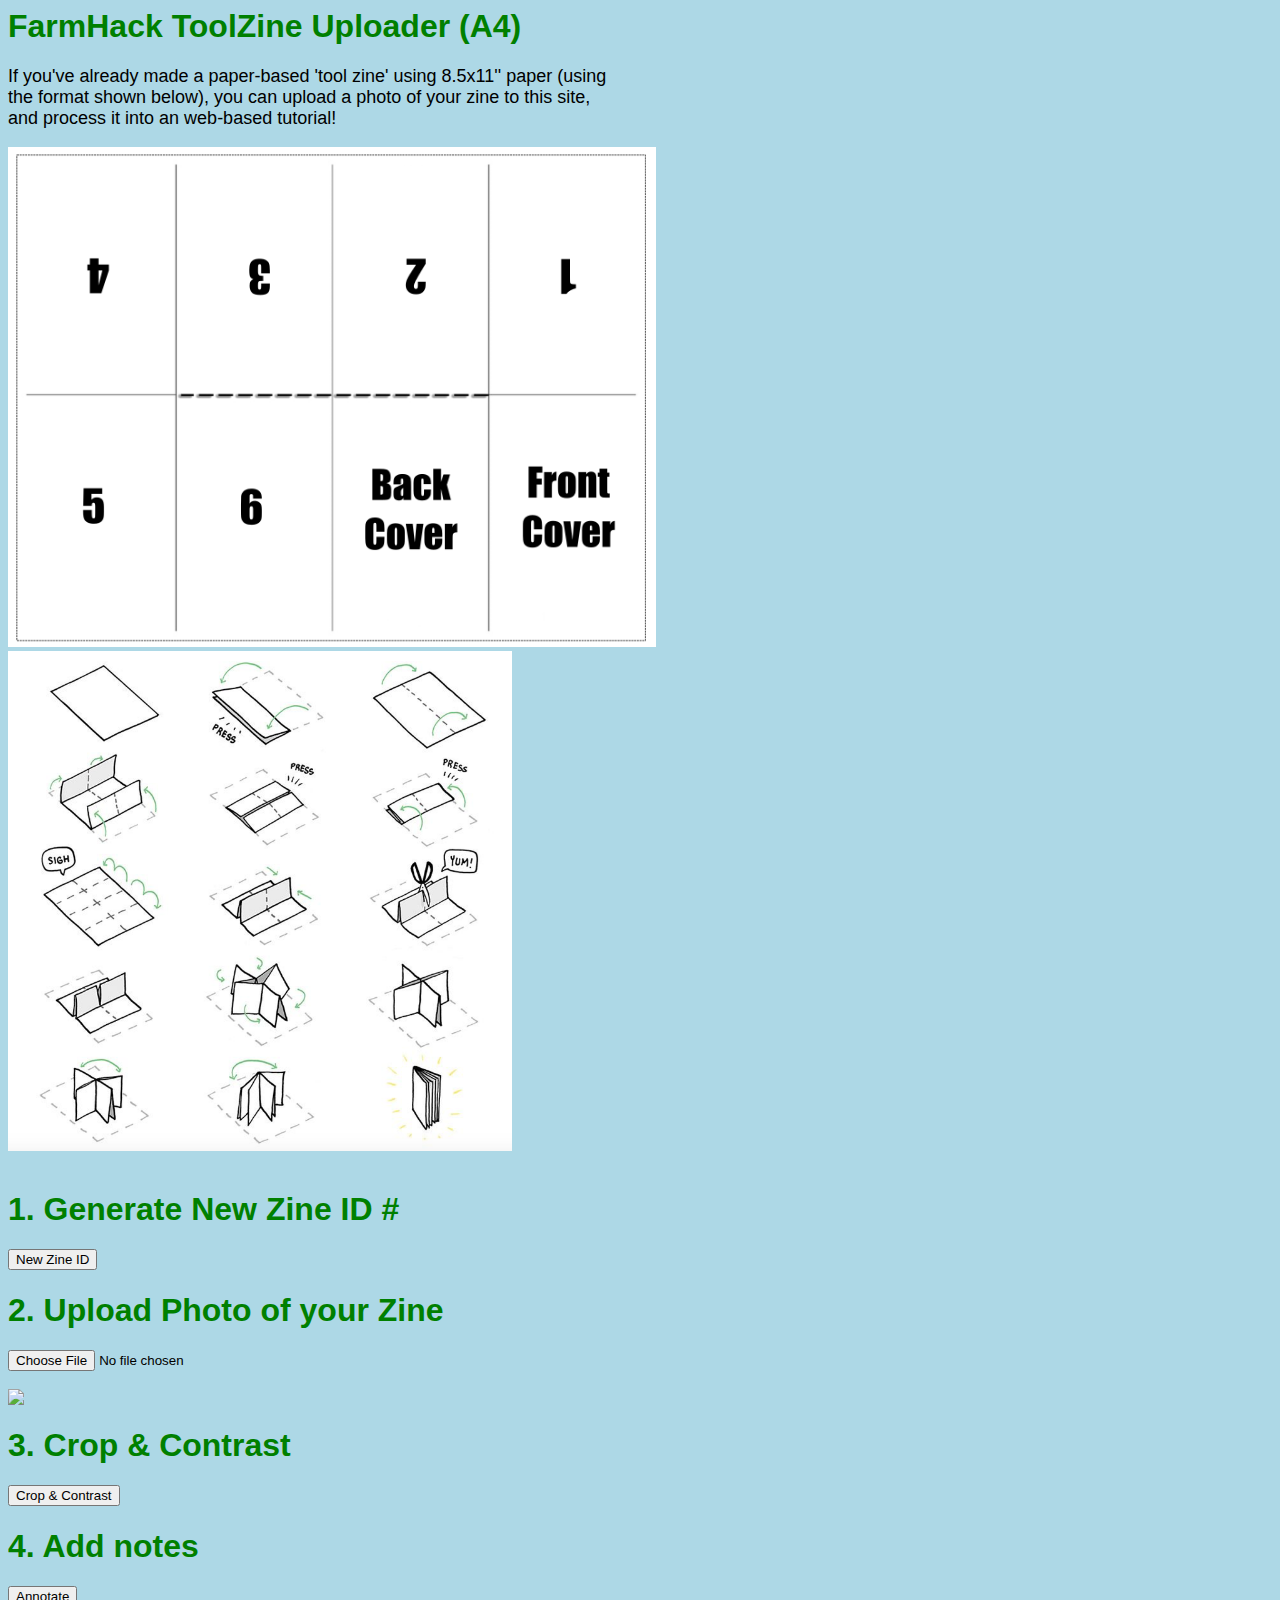
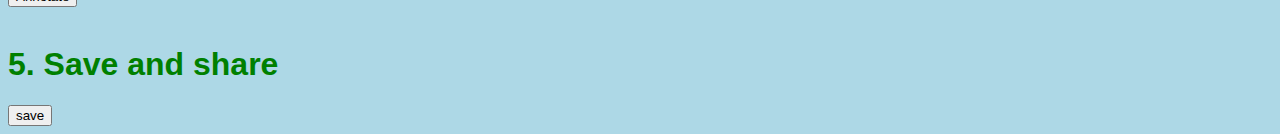
==== a4.html @ 9c6be7d4 "update" ====
<html>
<head>
  <script src="./jquery.min.js"></script> 
    <link  href="./cropper.css" rel="stylesheet"> 
    <script src="./cropper.min.js"></script>
    <script src="https://cdnjs.cloudflare.com/ajax/libs/jspdf/1.3.2/jspdf.min.js"></script>
    <!--<script> src="./html2canvas.min.js" </script>-->
    <script src ="./qrcode.min.js"></script>

    <script>
      //var doc = new jsPDF('l', 'in', 'letter');  // optional parameters
      var rando;
    </script>
</head>

<body>
<h1>FarmHack ToolZine Uploader (A4)</h1>

<p class="displaying" id="pdftest">
If you've already made a paper-based 'tool zine' using 8.5x11'' paper (using the format shown below), you can upload a photo of your zine to this site, and process it into an web-based tutorial!
</p>


<img src="assets/template_a.png" height="500px">
&nbsp &nbsp
&nbsp
&nbsp
<img src="assets/folding.png" height="500px"><br><br>

<h1>1. Generate New Zine ID #</h1>

  <button id="save_button">New Zine ID</button> 
  <div class = "displaying" id="sharing">

  </div>

    

<h1>2. Upload Photo of your Zine</h1>
<div id="uploading"></div>

<input type="file" name="image" id="image" onchange="readURL(this);"/>
<!-- <h2>Uploaded Photo of Your Zine Page:</h2> -->
<div class="image_container" id="cropped_result">
    <!--<img id="blah" src="#" alt="your uploaded image" /> -->
    <br>
    <img id="blah" src="#" />
   <!-- <h2>Processed Zine:</h2>-->
</div>

<h1>3. Crop & Contrast</h1>

<button id="crop_button">Crop & Contrast</button> 
<br>
<div class="image_container" id="croppy">
</div>

<h1>4. Add notes</h1>
<button id="grid_button">Annotate</button> 

<br>
<br>
  <div id="bobble">

  </div>

  <h1>5. Save and share</h1>
  <button id="share">save</button> 
  <div class = "displaying" id="spreading">

  </div>
  

<!--
<p>
  <b>QR Code</b> with link to this feed (download: <a href="#" download="qrcode.png" id="downloadlink">qrcode_feed_tf5r8svegz6z.png</a>)
</p>

  <canvas id="qrcode"></canvas>
-->
    
<!--
    <script>const canvas = document.getElementById("qrcode");
    const canvasdata = canvas.toDataURL();
    const link = document.getElementById("downloadlink");
    link.href = canvasdata;
    link.download = "feed_tf5r8svegz6z.png";
    </script>
  -->


<script>
  function uuidv4() {
  return 'xxxxxxxx-xxxx-4xxx-yxxx-xxxxxxxxxxxx'.replace(/[xy]/g, function(c) {
    var r = Math.random() * 16 | 0, v = c == 'x' ? r : (r & 0x3 | 0x8);
    return v.toString(16);
  });
}
</script>

<script>

        function contrastImage(imgData, contrast){  //input range [-100..100]
            var d = imgData.data;
            contrast = (contrast/100) + 1;  //convert to decimal & shift range: [0..2]
            var intercept = 128 * (1 - contrast);
            for(var i=0;i<d.length;i+=4){   //r,g,b,a
                d[i] = d[i]*contrast + intercept;
                d[i+1] = d[i+1]*contrast + intercept;
                d[i+2] = d[i+2]*contrast + intercept;
            }
            return imgData;
        }
    
</script>

<script type="text/javascript" defer>
    function readURL(input) {
        if (input.files && input.files[0]) {
            var reader = new FileReader();
            reader.onload = function (e) {
                $('#blah').attr('src', e.target.result)
            };
            reader.readAsDataURL(input.files[0]);
            setTimeout(initCropper, 1000);
        }
    }
    function initCropper(){
        var image = document.getElementById('blah');

        image.style.height="500px";
        
        var cropper = new Cropper(image, {
          //aspectRatio: 1.294, // US 8.5 x 11 in landscape mode
          aspectRatio: 1.41, // UK 8.3 x 11.7 in landscape mode
          rotatable:true,
          crop: function(e) {
            console.log(e.detail.x);
            console.log(e.detail.y);
          }
        });

        // On crop button clicked
        document.getElementById('crop_button').addEventListener('click', function(){
          
        
          var croppedCanvas = cropper.getCroppedCanvas();
          croppedCanvas.id = "croptop";
          // next step -- create new canvas element with these dimensions ..
          var cropped_width = croppedCanvas.width;
          var cropped_height = croppedCanvas.height;

           // split into pieces
          var numColsToCut = 4;
          var numRowsToCut = 2;
          var widthOfOnePiece = croppedCanvas.width/numColsToCut;
          var heightOfOnePiece = croppedCanvas.height/numRowsToCut;

          



          /*
          var imgurl =  croppedCanvas.toDataURL();
          var img = document.createElement("img");
          img.src = imgurl;
          */
          
          /*
          console.log("cropped dim:");
          console.log(cropped_width,cropped_height);

          var c = document.getElementById("cropped");
          var ctx = c.getContext("2d");

          var imgurl =  croppedCanvas.toDataURL();
          var img = document.createElement("img");
          img.src = imgurl;
          img.id = "joe";
          ctx.drawImage(img, 0, 0);
          console.log('yeah');
          */
          var ctx = croppedCanvas.getContext("2d");
          var imgData = ctx.getImageData(0, 0, croppedCanvas.width, croppedCanvas.height);
          

/*
              // invert colors
    var i;
    for (i = 0; i < imgData.data.length; i += 4) {
      imgData.data[i] = 255 - imgData.data[i];
      imgData.data[i+1] = 255 - imgData.data[i+1];
      imgData.data[i+2] = 255 - imgData.data[i+2];
      imgData.data[i+3] = 255;
    }
*/

// black and white
var pix = imgData.data;
for (var i = 0, n = pix.length; i < n; i += 4) {
var grayscale = pix[i ] * .3 + pix[i+1] * .59 + pix[i+2] * .11;
pix[i ] = grayscale; // red
pix[i+1] = grayscale; // green
pix[i+2] = grayscale; // blue
// alpha
}


    imgData= contrastImage(imgData, 70);

    ctx.putImageData(imgData, 0, 0);


        
          document.getElementById("croppy").appendChild(croppedCanvas);
          
         
          //document.getElementById("cropped_result").appendChild(img);
        
            /* ---------------- SEND IMAGE TO THE SERVER-------------------------

                cropper.getCroppedCanvas().toBlob(function (blob) {
                      var formData = new FormData();
                      formData.append('croppedImage', blob);
                      // Use `jQuery.ajax` method
                      $.ajax('/path/to/upload', {
                        method: "POST",
                        data: formData,
                        processData: false,
                        contentType: false,
                        success: function () {
                          console.log('Upload success');
                        },
                        error: function () {
                          console.log('Upload error');
                        }
                      });
                });
            ----------------------------------------------------*/
        })
    }
</script>


<script>

var clickNum=0;

  document.getElementById('grid_button').addEventListener('click', function(){
    clickNum++;
    console.log("clicknum:",clickNum);
    var c = document.getElementById("croptop");
    var ctx = c.getContext("2d");

      ctx.font = "30px Arial";
      //ctx.fillText("UUID", 2*widthOfOnePiece, heightOfOnePiece);
      ctx.fillText("UUID", 10, 10);
      

    //var img = document.getElementById("scream");
    //ctx.drawImage(img, 0, 0);
    var imgData = ctx.getImageData(0, 0, c.width, c.height);


    


    console.log("canvas dim:");
    console.log(c.width,c.height);

    //var canvas = document.getElementById('example'),
    var dataUrl = c.toDataURL();
    var image = document.createElement('img');
    image.src = dataUrl;
    //var pix_per_mm = 3.7795;
    //var a4_height_mm = 297;
    //var a4_width_mm = 210;
    //image.style.width="200px";


/*
    QRCode.toCanvas(document.getElementById('qrcode'), 'http://belfast.pvos.org/data/tf5r8svegz6z', function (error) {
    if (error) console.error(error)
    console.log('success!');
    })
*/

    //document.getElementById("cropped_result").appendChild(image);

    // split into pieces
    var numColsToCut = 4;
    var numRowsToCut = 2;
    var widthOfOnePiece = c.width/numColsToCut;
    var heightOfOnePiece = c.height/numRowsToCut;

    var imagePieces = [];
    
    var index = 0;
        for(var y = 0; y < numRowsToCut; ++y) {
          for(var x = 0; x < numColsToCut; ++x) {
            var canvas = document.createElement('canvas');
            canvas.width = widthOfOnePiece;
            canvas.height = heightOfOnePiece;
            if (index!=16) {
            var context = canvas.getContext('2d');
            if (index < 4) {
              context.translate(canvas.width, canvas.height);
              context.rotate(Math.PI);
              context.drawImage(image, x * widthOfOnePiece, y * heightOfOnePiece, widthOfOnePiece, heightOfOnePiece, 0, 0, canvas.width, canvas.height);
              context.rotate(-Math.PI);
              context.translate(-canvas.width, -canvas.height);
            }
            else {
            context.drawImage(image, x * widthOfOnePiece, y * heightOfOnePiece, widthOfOnePiece, heightOfOnePiece, 0, 0, canvas.width, canvas.height);
            
            /*if (index==6) {
            context.font = "30px Arial";
            context.fillText("Hello World", 10, 50);
            }
            */
            }

            
            imagePieces.push(canvas.toDataURL());
            
            
            }
            else {
              QRCode.toCanvas(canvas, 'http://belfast.pvos.org/data/tf5r8svegz6z', function (error) {
              if (error) console.error(error)
              console.log('success!');
              imagePieces.push(canvas.toDataURL());
              });
            }

            index=index+1;
            //console.log(uuidv4());
            


        }
    }

    // imagePieces now contains data urls of all the pieces of the image

    // load one piece onto the page

    var pages = [7,3,2,1,0,4,5,6]

    if(clickNum>1) {
      //var i = 0;
    pages.forEach(page => 
    {
      console.log(page);
      var image = document.createElement('img');
      image.src = imagePieces[page];
      //image.style.margin-right = "50px";
      image.draggable="true";

      var c = document.getElementById("croptop");
      var numColsToCut = 4;
      var numRowsToCut = 2;
      var widthOfOnePiece = c.width/numColsToCut;
      var heightOfOnePiece = c.height/numRowsToCut;

      var txt = document.createElement('textarea');
      txt.rows="20";

      console.log("heightOfOnePiece:",heightOfOnePiece);
      
      console.log("txt.height:",txt.height);
      var parent = document.getElementById("bobble");
      parent.appendChild(image);
      parent.appendChild( document.createTextNode( '\u00A0\u00A0' ) );
      parent.appendChild(txt);
      parent.appendChild(document.createElement("br"));
      parent.appendChild(document.createElement("br"));


    });
    }
   
    var title = document.getElementById("title") ;

    //title.innerHTML="ToolZine ID#: ".concat(genRanHex(8));




  });

  document.getElementById('save_button').addEventListener('click', function(){


    var shareinfo = document.createElement('span');

    const genRanHex = size => [...Array(size)].map(() => Math.floor(Math.random() * 16).toString(16)).join('');

    rando = genRanHex(8);
    var parent = document.getElementById("sharing");

    var inside = "<br>Toolzine ID: ";
    inside=inside.concat("<span class=\"zine_id\"><b>");
    inside=inside.concat(rando);
    inside=inside.concat("</b></span>");
    

    

    /*
    inside=inside.concat("<p>");
    inside=inside.concat("Write the above URL down on your zine back page!");
    inside=inside.concat("</p>");
    */

    shareinfo.innerHTML=inside;
    parent.appendChild(shareinfo);

/*
    var shareinfo = document.createElement('span');
    var parent = document.getElementById("uploading");
    var inside = "<p> Now write the above-generated zine ID down on your zine's back page, take a photo, and upload!</p>";
    shareinfo.innerHTML=inside;
    parent.appendChild(shareinfo);
    */

    console.log("yelllll");

  });

  document.getElementById('share').addEventListener('click', function(){


    var c = document.getElementById("croptop");

    var imgurl =  c.toDataURL();
    var image = document.createElement("img");
    image.src = imgurl;
    //var doc = new jsPDF('l', 'mm', 'a4');  
    

    console.log("saved!");
    
    var parent = document.getElementById("spreading");

    var inside="</b><br><br>Toolzine URL: <a href=\"";
    inside=inside.concat("(link)\"");
    inside=inside.concat(">");

    inside=inside.concat("http://farmhack.org/toolzines/");

    inside=inside.concat(rando);
    inside=inside.concat("</a>");
    inside=inside.concat("<br><br> You can now write the above ID and/or URL on your zine somewhere!");

    var shareinfo = document.createElement('span');
    shareinfo.innerHTML=inside;
    parent.appendChild(shareinfo);

    var doc = new jsPDF('l', 'mm', 'a4');  
// optional parameters
    doc.addImage(image, 'JPEG', 0, 0,297,210);
    //doc.addImage(image, 'JPEG', 0, 0,11,8.5);
    doc.save(rando.concat(".pdf"));


  });


</script>


</body>
</html>
---- cropper.css ----
/*!
 * Cropper.js v1.5.11
 * https://fengyuanchen.github.io/cropperjs
 *
 * Copyright 2015-present Chen Fengyuan
 * Released under the MIT license
 *
 * Date: 2021-02-17T11:53:21.992Z
 */



.cropper-container {
  direction: ltr;
  font-size: 0;
  line-height: 0;
  position: relative;
  -ms-touch-action: none;
  touch-action: none;
  -webkit-user-select: none;
  -moz-user-select: none;
  -ms-user-select: none;
  user-select: none;
}

.cropper-container img {
  display: block;
  height: 100%;
  image-orientation: 0deg;
  max-height: none !important;
  max-width: none !important;
  min-height: 0 !important;
  min-width: 0 !important;
  width: 100%;
}

.cropper-wrap-box,
.cropper-canvas,
.cropper-drag-box,
.cropper-crop-box,
.cropper-modal {
  bottom: 0;
  left: 0;
  position: absolute;
  right: 0;
  top: 0;
}

.cropper-wrap-box,
.cropper-canvas {
  overflow: hidden;
}

.cropper-drag-box {
  background-color: #fff;
  opacity: 0;
}

.cropper-modal {
  background-color: #000;
  opacity: 0.5;
}

.cropper-view-box {
  display: block;
  height: 100%;
  outline: 1px solid #39f;
  outline-color: rgba(51, 153, 255, 0.75);
  overflow: hidden;
  width: 100%;
}

.cropper-dashed {
  border: 0 dashed #eee;
  display: block;
  opacity: 0.5;
  position: absolute;
}

.cropper-dashed.dashed-h {
  border-bottom-width: 1px;
  border-top-width: 1px;
  height: calc(100% / 3);
  left: 0;
  top: calc(100% / 3);
  width: 100%;
}

.cropper-dashed.dashed-v {
  border-left-width: 1px;
  border-right-width: 1px;
  height: 100%;
  left: calc(100% / 3);
  top: 0;
  width: calc(100% / 3);
}

.cropper-center {
  display: block;
  height: 0;
  left: 50%;
  opacity: 0.75;
  position: absolute;
  top: 50%;
  width: 0;
}

.cropper-center::before,
.cropper-center::after {
  background-color: #eee;
  content: ' ';
  display: block;
  position: absolute;
}

.cropper-center::before {
  height: 1px;
  left: -3px;
  top: 0;
  width: 7px;
}

.cropper-center::after {
  height: 7px;
  left: 0;
  top: -3px;
  width: 1px;
}

.cropper-face,
.cropper-line,
.cropper-point {
  display: block;
  height: 100%;
  opacity: 0.1;
  position: absolute;
  width: 100%;
}

.cropper-face {
  background-color: #fff;
  left: 0;
  top: 0;
}

.cropper-line {
  background-color: #39f;
}

.cropper-line.line-e {
  cursor: ew-resize;
  right: -3px;
  top: 0;
  width: 5px;
}

.cropper-line.line-n {
  cursor: ns-resize;
  height: 5px;
  left: 0;
  top: -3px;
}

.cropper-line.line-w {
  cursor: ew-resize;
  left: -3px;
  top: 0;
  width: 5px;
}

.cropper-line.line-s {
  bottom: -3px;
  cursor: ns-resize;
  height: 5px;
  left: 0;
}

.cropper-point {
  background-color: #39f;
  height: 5px;
  opacity: 0.75;
  width: 5px;
}

.cropper-point.point-e {
  cursor: ew-resize;
  margin-top: -3px;
  right: -3px;
  top: 50%;
}

.cropper-point.point-n {
  cursor: ns-resize;
  left: 50%;
  margin-left: -3px;
  top: -3px;
}

.cropper-point.point-w {
  cursor: ew-resize;
  left: -3px;
  margin-top: -3px;
  top: 50%;
}

.cropper-point.point-s {
  bottom: -3px;
  cursor: s-resize;
  left: 50%;
  margin-left: -3px;
}

.cropper-point.point-ne {
  cursor: nesw-resize;
  right: -3px;
  top: -3px;
}

.cropper-point.point-nw {
  cursor: nwse-resize;
  left: -3px;
  top: -3px;
}

.cropper-point.point-sw {
  bottom: -3px;
  cursor: nesw-resize;
  left: -3px;
}

.cropper-point.point-se {
  bottom: -3px;
  cursor: nwse-resize;
  height: 20px;
  opacity: 1;
  right: -3px;
  width: 20px;
}

@media (min-width: 768px) {
  .cropper-point.point-se {
    height: 15px;
    width: 15px;
  }
}

@media (min-width: 992px) {
  .cropper-point.point-se {
    height: 10px;
    width: 10px;
  }
}

@media (min-width: 1200px) {
  .cropper-point.point-se {
    height: 5px;
    opacity: 0.75;
    width: 5px;
  }
}

.cropper-point.point-se::before {
  background-color: #39f;
  bottom: -50%;
  content: ' ';
  display: block;
  height: 200%;
  opacity: 0;
  position: absolute;
  right: -50%;
  width: 200%;
}

.cropper-invisible {
  opacity: 0;
}

.cropper-bg {
  background-image: url('[data-uri]');
}

.cropper-hide {
  display: block;
  height: 0;
  position: absolute;
  width: 0;
}

.cropper-hidden {
  display: none !important;
}

.cropper-move {
  cursor: move;
}

.cropper-crop {
  cursor: crosshair;
}

.cropper-disabled .cropper-drag-box,
.cropper-disabled .cropper-face,
.cropper-disabled .cropper-line,
.cropper-disabled .cropper-point {
  cursor: not-allowed;
}

.puzzle {
  background-image:url(/test.png);
  width:200px;
  height:200px;
}

.piece1 {
  background-position:0 0
}

.piece2 {
  background-position:-100px -100px
}

.piece3 {
  background-position:-200px -100px
}

.rotateimg180 {
  -webkit-transform:rotate(180deg);
  -moz-transform: rotate(180deg);
  -ms-transform: rotate(180deg);
  -o-transform: rotate(180deg);
  transform: rotate(180deg);
}

.displaying {
  font-size: large;
  color: black;
  max-width:60%;
}

.share {
  font-size: x-large;
  color: red;
  max-width:60%;
}

.zine_id {
  font-size: xxx-large;
  color: red;
}

.toolsteps {
  font-size: x-large;
  color: black;
  text-indent: 50px;
  padding: 20px;
}

h1 {
  color: green;
}

h2 {
  color: green;
}

body {
  font-family:sans-serif;
  width:80%;
    background-color: lightblue;
  color:black;
}

textarea { width: 500px; }
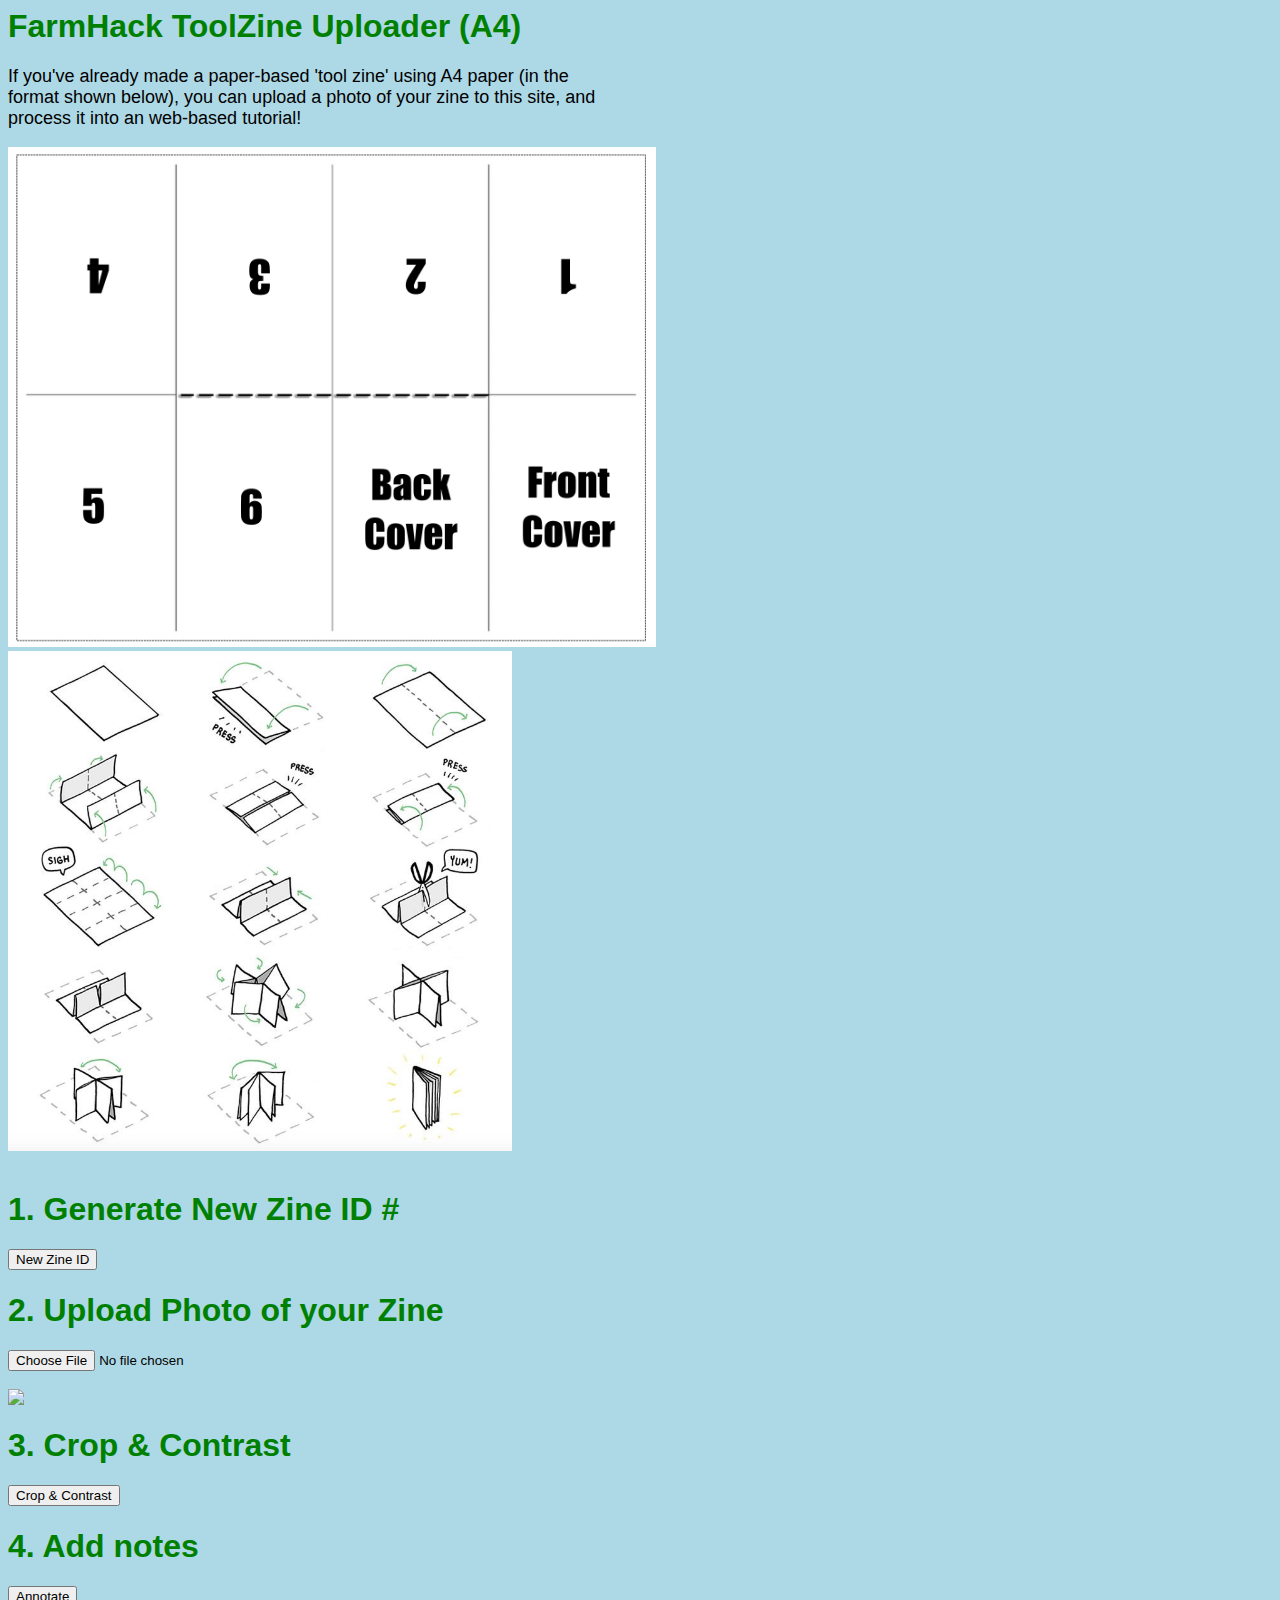
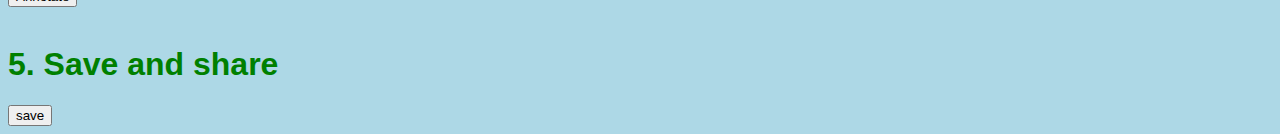
==== commit cfff3a08: "update" ====
--- a/a4.html
+++ b/a4.html
@@ -17,7 +17,7 @@
 <h1>FarmHack ToolZine Uploader (A4)</h1>
 
 <p class="displaying" id="pdftest">
-If you've already made a paper-based 'tool zine' using 8.5x11'' paper (using the format shown below), you can upload a photo of your zine to this site, and process it into an web-based tutorial!
+If you've already made a paper-based 'tool zine' using A4 paper (in the format shown below), you can upload a photo of your zine to this site, and process it into an web-based tutorial!
 </p>
 
 
